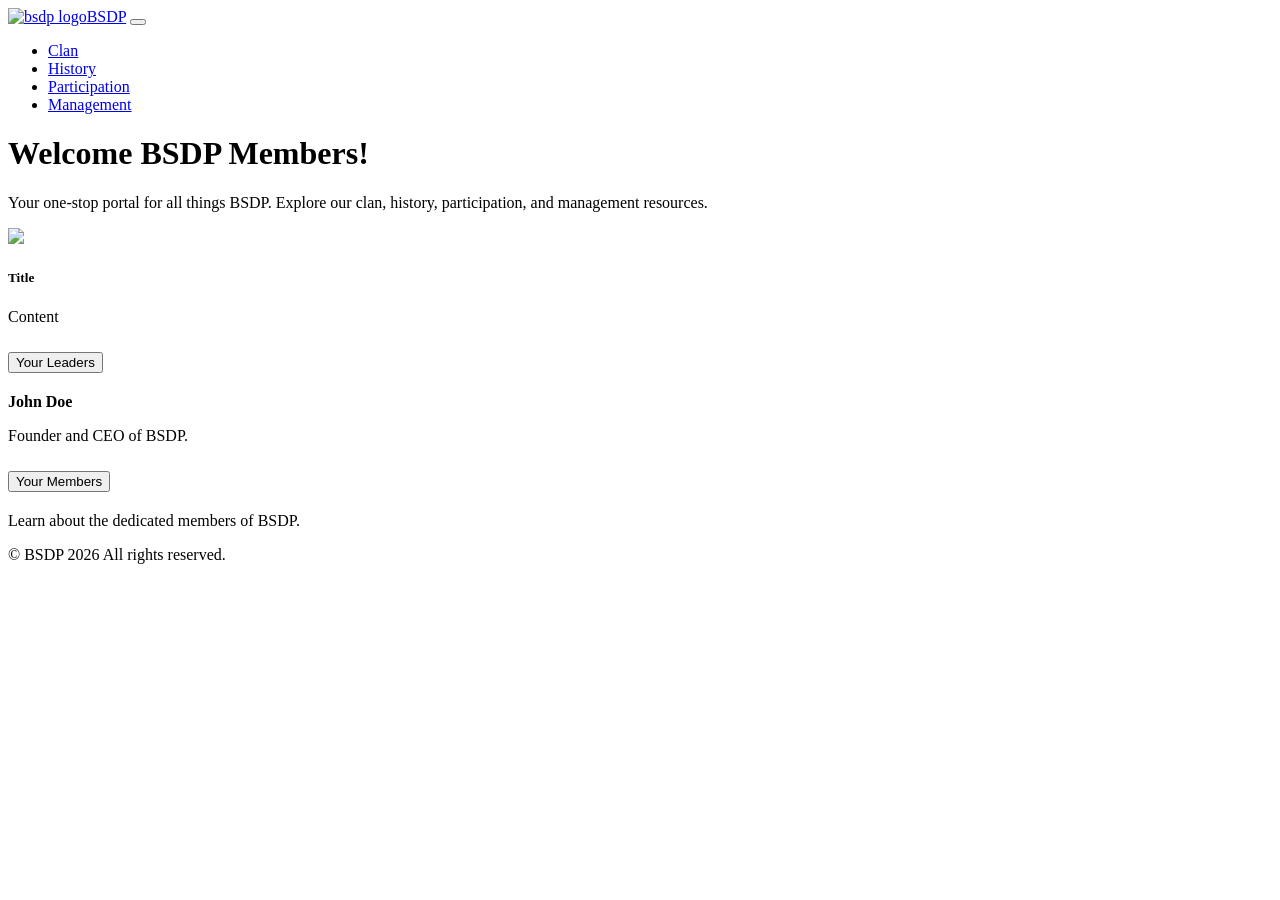
==== pages/index.html @ 8e821b78 "folder layout" ====
<!DOCTYPE html>
<html lang="en">
<head>
    <meta charset="UTF-8">
    <meta name="viewport" content="width=device-width, initial-scale=1.0">
    <title>Index</title>
    <link rel="stylesheet" href="../css/index.css">
    <link rel="stylesheet" href="../css/header.css">
</head>
<body>
    <nav class="navbar">
        <div class="container-fluid">
            <a class="navbar-brand" href="index.html"><img src="../assets/images/bsdp-logo.png" alt="bsdp logo">BSDP</a>
            <button class="navbar-toggler" type="button" data-bs-toggle="collapse" data-bs-target="#navbarNav">
                <span class="navbar-toggler-icon"></span>
            </button>
            <div class="collapse navbar-collapse" id="navbarNav">
                <ul class="navbar-nav">
                    <li class="nav-item">
                        <a class="nav-link" href="clan.html">Clan</a>
                    </li>
                    <li class="nav-item">
                        <a class="nav-link" href="history.html">History</a>
                    </li>
                    <li class="nav-item">
                        <a class="nav-link" href="participation.html">Participation</a>
                    </li>
                    <li class="nav-item">
                        <a class="nav-link" href="management.html">Management</a>
                    </li>
                </ul>
            </div>
        </div>
    </nav>
    <header class="bg-primary text-white text-center p-5">
        <h1>Welcome BSDP Members!</h1>
        <p>Your one-stop portal for all things BSDP. Explore our clan, history, participation, and management resources.</p>
    </header>
    <div class="card">
        <img src="https://via.placeholder.com/300" class="card-img-top">
        <div class="card-body">
            <h5>Title</h5>
            <p>Content</p>
        </div>
    </div>
    <div class="accordion" id="leadersAccordion">
        <div class="accordion-item">
            <h2 class="accordion-header" id="headingOne">
                <button class="accordion-button" type="button" data-bs-toggle="collapse" data-bs-target="#collapseOne" aria-expanded="true" aria-controls="collapseOne">
                    Your Leaders
                </button>
            </h2>
            <div id="collapseOne" class="accordion-collapse collapse show" data-bs-parent="#leadersAccordion">
                <div class="accordion-body">
                    <strong>John Doe</strong>
                    <p>Founder and CEO of BSDP.</p>
                </div>
            </div>
            <div class="accordion-item">
                <h2 class="accordion-header" id="headingTwo">
                    <button class="accordion-button" type="button" data-bs-toggle="collapse" data-bs-target="#collapseTwo">
                        Your Members
                    </button>
                </h2>
                <div id="collapseTwo" class="accordion-collapse collapse" data-bs-parent="#leadersAccordion">
                    <div class="accordion-body">
                        <p>Learn about the dedicated members of BSDP.</p>
                    </div>
                </div>
            </div>
        </div>
    </div>
</body>
<footer class="bg-dark text-white text-center p-3">
  © BSDP 2026 All rights reserved.
</footer>
</html>
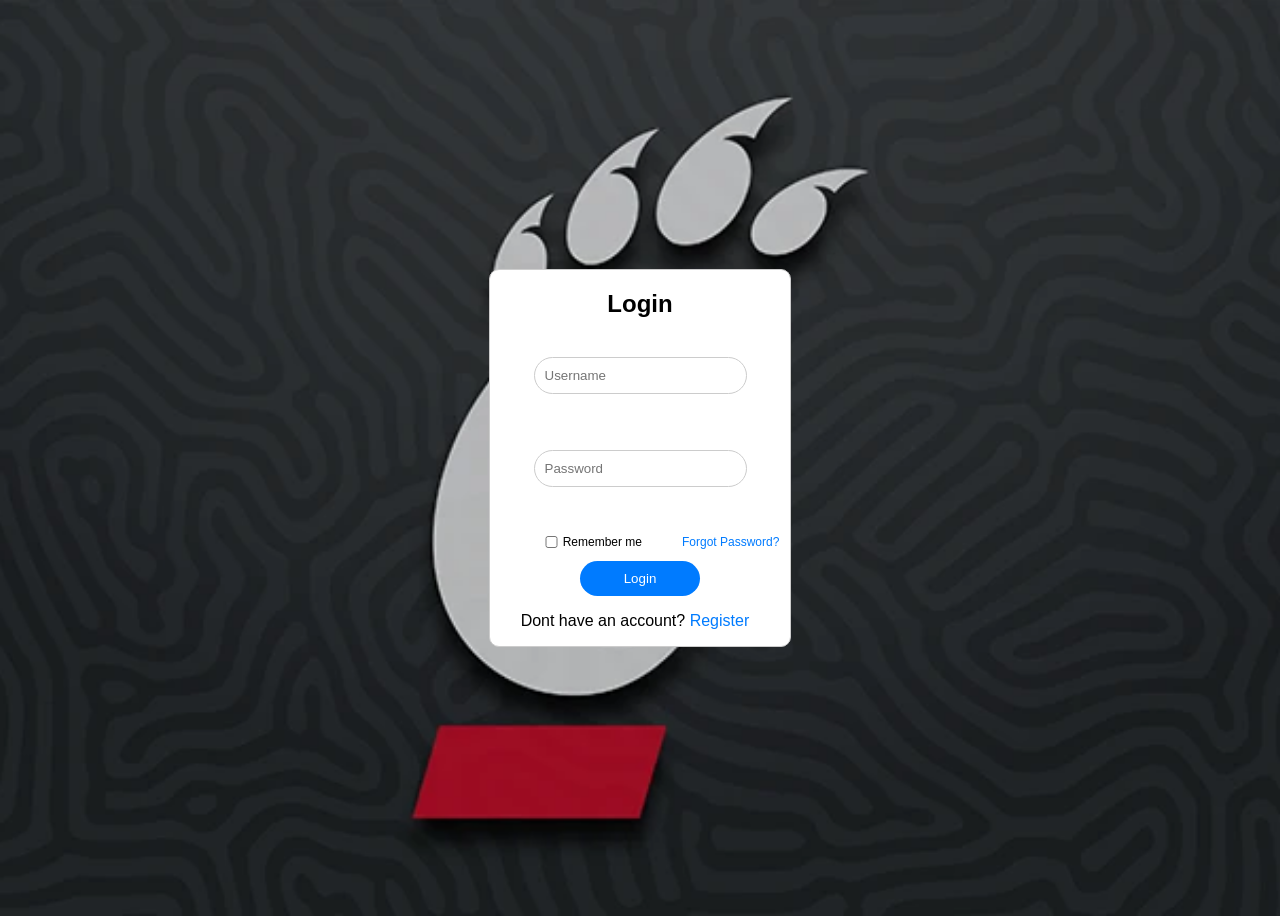
==== commit 973f6035: "login page updates" ====
--- a/pages/index.html
+++ b/pages/index.html
@@ -3,75 +3,34 @@
 <head>
     <meta charset="UTF-8">
     <meta name="viewport" content="width=device-width, initial-scale=1.0">
-    <title>Index</title>
-    <link rel="stylesheet" href="../css/index.css">
-    <link rel="stylesheet" href="../css/header.css">
+    <title>Login</title>
+    <link rel="stylesheet" href="/Styles/login.css">
 </head>
 <body>
-    <nav class="navbar">
-        <div class="container-fluid">
-            <a class="navbar-brand" href="index.html"><img src="../assets/images/bsdp-logo.png" alt="bsdp logo">BSDP</a>
-            <button class="navbar-toggler" type="button" data-bs-toggle="collapse" data-bs-target="#navbarNav">
-                <span class="navbar-toggler-icon"></span>
-            </button>
-            <div class="collapse navbar-collapse" id="navbarNav">
-                <ul class="navbar-nav">
-                    <li class="nav-item">
-                        <a class="nav-link" href="clan.html">Clan</a>
-                    </li>
-                    <li class="nav-item">
-                        <a class="nav-link" href="history.html">History</a>
-                    </li>
-                    <li class="nav-item">
-                        <a class="nav-link" href="participation.html">Participation</a>
-                    </li>
-                    <li class="nav-item">
-                        <a class="nav-link" href="management.html">Management</a>
-                    </li>
-                </ul>
-            </div>
-        </div>
-    </nav>
-    <header class="bg-primary text-white text-center p-5">
-        <h1>Welcome BSDP Members!</h1>
-        <p>Your one-stop portal for all things BSDP. Explore our clan, history, participation, and management resources.</p>
-    </header>
-    <div class="card">
-        <img src="https://via.placeholder.com/300" class="card-img-top">
-        <div class="card-body">
-            <h5>Title</h5>
-            <p>Content</p>
-        </div>
-    </div>
-    <div class="accordion" id="leadersAccordion">
-        <div class="accordion-item">
-            <h2 class="accordion-header" id="headingOne">
-                <button class="accordion-button" type="button" data-bs-toggle="collapse" data-bs-target="#collapseOne" aria-expanded="true" aria-controls="collapseOne">
-                    Your Leaders
-                </button>
-            </h2>
-            <div id="collapseOne" class="accordion-collapse collapse show" data-bs-parent="#leadersAccordion">
-                <div class="accordion-body">
-                    <strong>John Doe</strong>
-                    <p>Founder and CEO of BSDP.</p>
+    <div class="parent-container">
+        <div class="login-container">
+            
+            <h2>Login</h2>
+            <form action="/login" method="POST">
+                <div class="centered-content">
+                    <input type="text" id="username" name="username" placeholder="Username" required><br><br>
+                    <input type="password" id="password" name="password" placeholder="Password" required><br><br>
                 </div>
-            </div>
-            <div class="accordion-item">
-                <h2 class="accordion-header" id="headingTwo">
-                    <button class="accordion-button" type="button" data-bs-toggle="collapse" data-bs-target="#collapseTwo">
-                        Your Members
-                    </button>
-                </h2>
-                <div id="collapseTwo" class="accordion-collapse collapse" data-bs-parent="#leadersAccordion">
-                    <div class="accordion-body">
-                        <p>Learn about the dedicated members of BSDP.</p>
-                    </div>
+                <div class="remember-forgot">
+                    <input type="checkbox" id="remember" name="remember">
+                    <label for="remember">Remember me</label>
+                    <a href="">Forgot Password?</a>
                 </div>
-            </div>
+                <div class="centered-content">
+                    <input type="submit" value="Login" id="login-button">
+                </div>
+                <p>Dont have an account? <a href="/register">Register</a></p>
+                
+            </form>
         </div>
     </div>
 </body>
-<footer class="bg-dark text-white text-center p-3">
-  © BSDP 2026 All rights reserved.
+<footer>
+  
 </footer>
 </html>
--- a/Styles/login.css
+++ b/Styles/login.css
@@ -0,0 +1,79 @@
+.login-container {
+    display: flex;
+    flex-direction: column;
+    align-items: center;
+    justify-content: center;
+    background-color: white;
+    border-radius: 10px;
+    border: 1px solid #ccc;
+    width: 300px;
+}
+
+body{
+
+    background-image: url('../images/cincinnati-bearcats-thumb.webp');
+    background-size: cover;
+    background-position: center;
+    background-repeat: no-repeat;
+    background-color: black ;
+    font-family: Arial, Helvetica, sans-serif, sans-serif;
+}
+
+.parent-container {
+    display: flex;
+    justify-content: center;
+    align-items: center;
+    height: 100vh;
+}
+
+#username, #password {
+    width: 80%;
+    padding: 10px;
+    margin: 10px 0;
+    border: 1px solid #ccc;
+    border-radius: 100vh;
+}
+
+#remember{
+    margin-right: 5px;
+    font-size: 12px;
+}
+
+#login-button {
+    width: 50%;
+    padding: 10px;
+    background-color: #007BFF;
+    color: white;
+    border: none;
+    border-radius: 100vh;
+    cursor: pointer;
+    align-self: center;
+}
+
+.centered-content {
+    display: flex;
+    flex-direction: column;
+    align-items: center;
+    margin-top: 10px;
+}
+
+.remember-forgot{
+    display: flex;
+    width: 100%;
+    padding: 0 20px;
+    font-size: 12px;
+    input[type="checkbox"] {
+        height: 12px;
+    }
+    align-items: center;
+    justify-content: center;
+}
+
+.remember-forgot a {
+    margin-left: auto;
+}
+
+a {
+    text-decoration: none;
+    color: #007BFF;
+}
